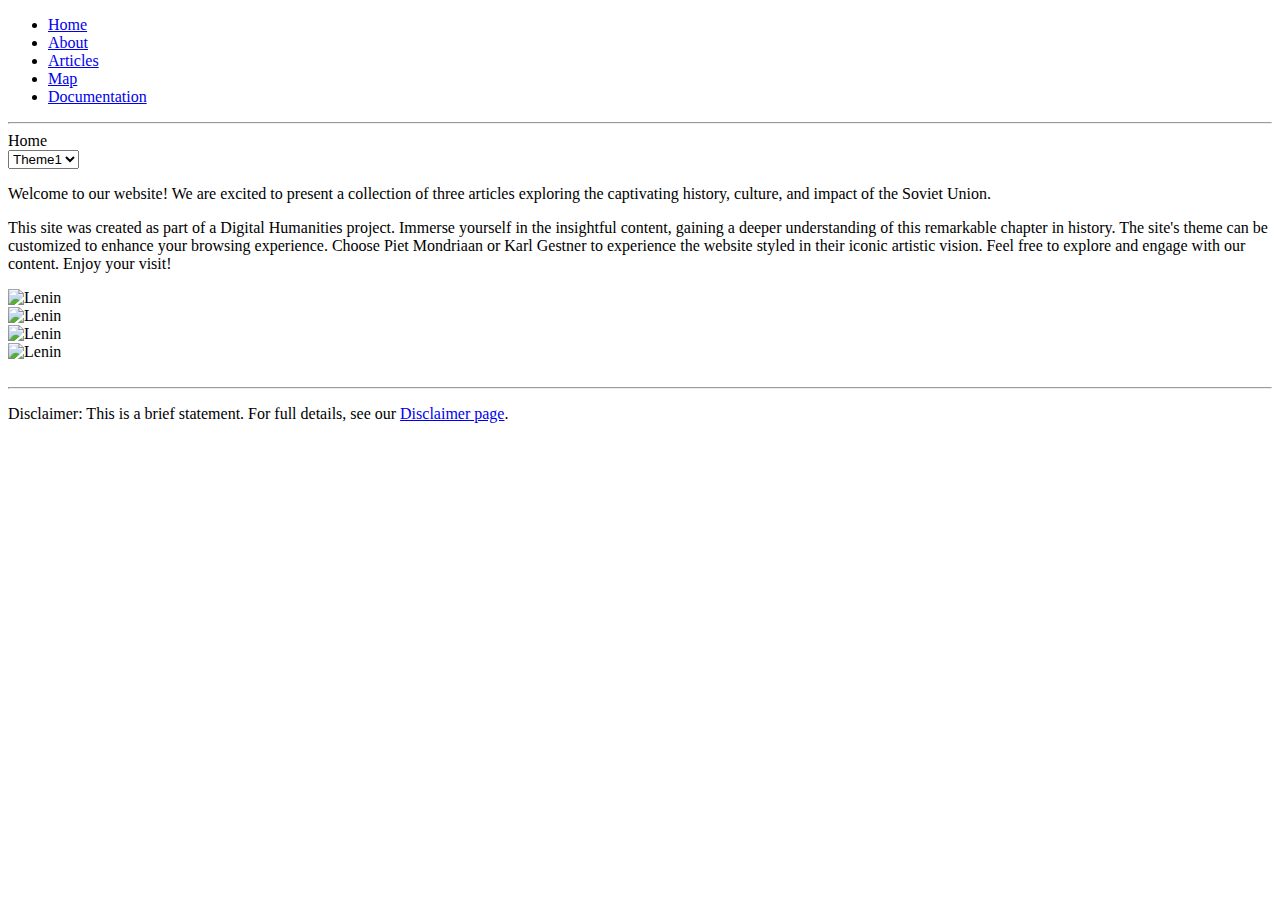
==== index.html @ 6e6a9e3d "added the whole code" ====
<!DOCTYPE html>
<html>
<head>
  <title>Grid Example</title>
  <link rel="stylesheet" type="text/css" href="gridtest.css">
</head>


<body>
 
    <nav>
        <ul>
          <li><a href="file:///Users/TomKobes/Documents/Unibo/Courses/Web%20Technologie/index.html">Home</a></li>
          <li><a href="file:///Users/TomKobes/Documents/Unibo/Courses/Web%20Technologie/about.html">About</a></li>
          <li><a href="file:///Users/TomKobes/Documents/Unibo/Courses/Web%20Technologie/blogs.html">Articles</a></li>
          <li><a href="file:///Users/TomKobes/Documents/Unibo/Courses/Web%20Technologie/map.html">Map</a></li>
          <li><a href="file:///Users/TomKobes/Documents/Unibo/Courses/Web%20Technologie/documentation.html">Documentation</a></li>
        </ul>
      </nav>
     
  <hr class="line">
  <header>Home</header>   


<!-- Theme Switcher to change the style of the website -->
<select id="style-selector">
  <option value="gridtest.css">Theme1</option>
  <option value="style2.css">Theme2</option>
</select>

<!-- JavaScript code to change the website style and remember the selection -->
<script>
  const styleSelector = document.getElementById('style-selector');
  const link = document.querySelector('link[rel="stylesheet"]');

  // When the page loads, apply the stored theme
  window.addEventListener('DOMContentLoaded', (event) => {
      const savedTheme = localStorage.getItem('selectedTheme');
      if (savedTheme) {
          link.href = savedTheme;
          styleSelector.value = savedTheme; // Ensure the dropdown reflects the correct value
      }
  });

  // When a new theme is selected
  styleSelector.addEventListener('change', () => {
      const selectedStyle = styleSelector.value;
      link.href = selectedStyle;

      // Save the theme in localStorage
      localStorage.setItem('selectedTheme', selectedStyle);
  });
</script>


  <div class="grid-container-gen">
    <div class="grid-home1">
      <p><span class="welcome">Welcome to our website!</span> We are excited to present a collection of three articles exploring the captivating history, culture, and impact of the Soviet Union.</p>
      <p> This site was created as part of a Digital Humanities project. Immerse yourself in the insightful content, gaining a deeper understanding of this remarkable chapter in history. The site's theme can be customized to enhance your browsing experience. Choose Piet Mondriaan or Karl Gestner to experience the website styled in their iconic artistic vision. Feel free to explore and engage with our content. Enjoy your visit!</p>
    </div>
    <div class="grid-home2">
      <img src="file:///Users/TomKobes/Documents/Unibo/Courses/Web%20Technologie/Images/gertner2.jpg" alt="Lenin">
    </div>
    <div class="grid-home3">
      <img src="file:///Users/TomKobes/Documents/Unibo/Courses/Web%20Technologie/Images/karl2.jpg" alt="Lenin">
    </div>
    <div class="grid-home4">
      <img src="file:///Users/TomKobes/Documents/Unibo/Courses/Web%20Technologie/Images/mondriaan1.jpg" alt="Lenin">
    </div>
    <div class="grid-home5">
      <img src="file:///Users/TomKobes/Documents/Unibo/Courses/Web%20Technologie/Images/destijl.jpg" alt="Lenin">
    </div>
    <div class="grid-home6">
      <div class="nested-grid1"></div>
      <div class="nested-grid2"></div>
    </div>
    <div class="grid-home7">
      <div class="nested-grid3"></div>
      <div class="nested-grid4"></div>
      <div class="nested-grid5"></div>
      <div class="nested-grid6"></div>
      <div class="nested-grid7"></div>
    </div>

  </div>
  <br>
  <hr class="line">
    <footer>
      <p>Disclaimer: This is a brief statement. For full details, see our <a href="disclaimer.html">Disclaimer page</a>.</p>
    </footer>
  
  </body>
</html>
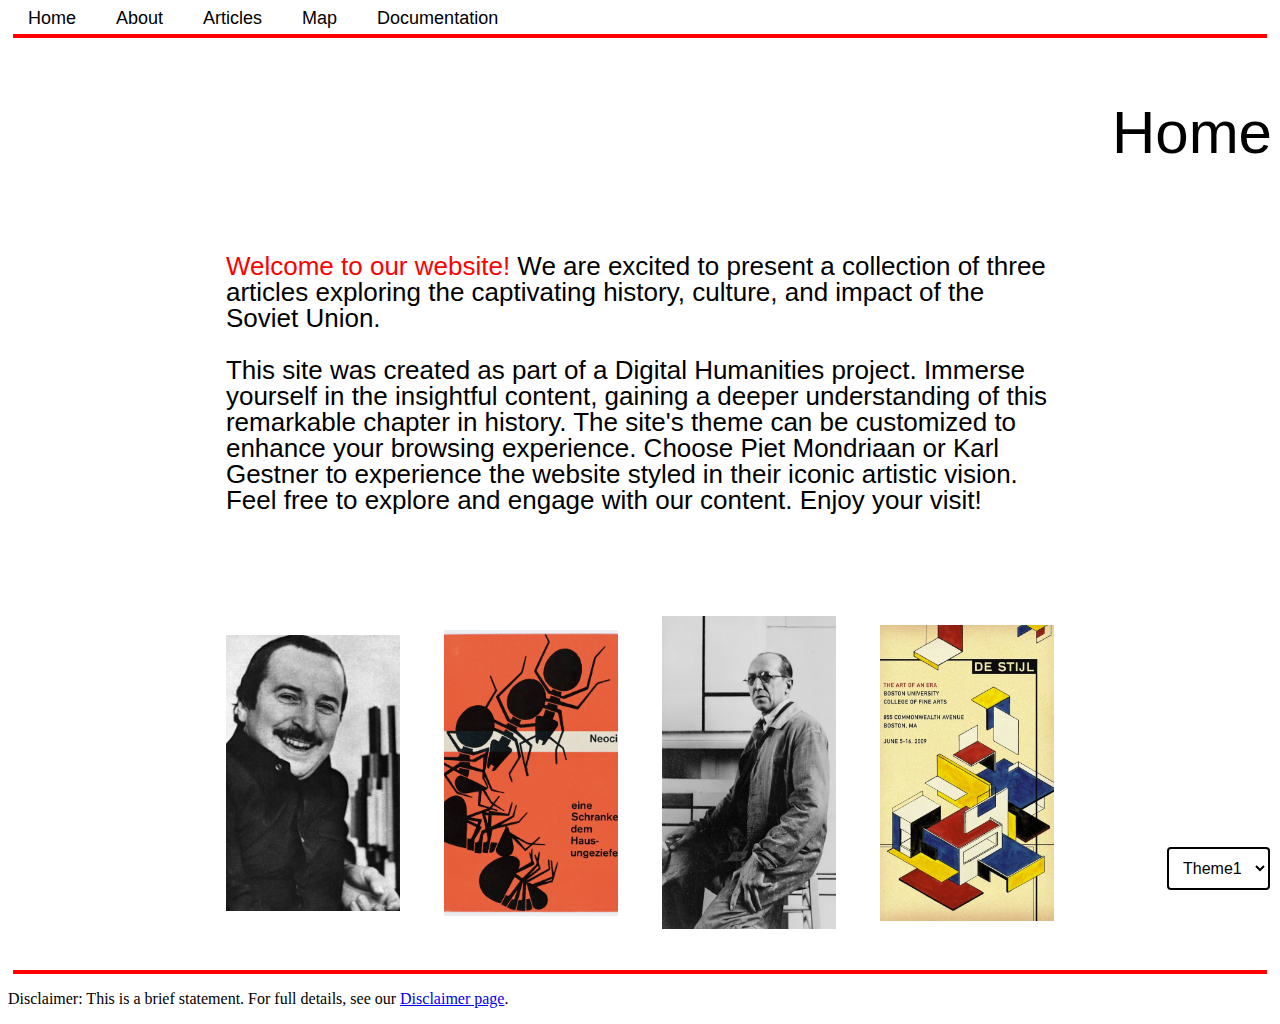
==== commit c186707d: "Update index.html" ====
--- a/index.html
+++ b/index.html
@@ -2,7 +2,7 @@
 <html>
 <head>
   <title>Grid Example</title>
-  <link rel="stylesheet" type="text/css" href="gridtest.css">
+  <link rel="stylesheet" type="text/css" href="css/gestner.css">
 </head>
 
 
@@ -10,11 +10,11 @@
  
     <nav>
         <ul>
-          <li><a href="file:///Users/TomKobes/Documents/Unibo/Courses/Web%20Technologie/index.html">Home</a></li>
-          <li><a href="file:///Users/TomKobes/Documents/Unibo/Courses/Web%20Technologie/about.html">About</a></li>
-          <li><a href="file:///Users/TomKobes/Documents/Unibo/Courses/Web%20Technologie/blogs.html">Articles</a></li>
-          <li><a href="file:///Users/TomKobes/Documents/Unibo/Courses/Web%20Technologie/map.html">Map</a></li>
-          <li><a href="file:///Users/TomKobes/Documents/Unibo/Courses/Web%20Technologie/documentation.html">Documentation</a></li>
+          <li><a href="index.html">Home</a></li>
+          <li><a href="/pages/about.html">About</a></li>
+          <li><a href="pages/blogs.html">Articles</a></li>
+          <li><a href="pages/map.html">Map</a></li>
+          <li><a href="pages/documentation.html">Documentation</a></li>
         </ul>
       </nav>
      
@@ -24,8 +24,8 @@
 
 <!-- Theme Switcher to change the style of the website -->
 <select id="style-selector">
-  <option value="gridtest.css">Theme1</option>
-  <option value="style2.css">Theme2</option>
+  <option value="css/gestner.css">Theme1</option>
+  <option value="css/destijl.css">Theme2</option>
 </select>
 
 <!-- JavaScript code to change the website style and remember the selection -->
@@ -59,16 +59,16 @@
       <p> This site was created as part of a Digital Humanities project. Immerse yourself in the insightful content, gaining a deeper understanding of this remarkable chapter in history. The site's theme can be customized to enhance your browsing experience. Choose Piet Mondriaan or Karl Gestner to experience the website styled in their iconic artistic vision. Feel free to explore and engage with our content. Enjoy your visit!</p>
     </div>
     <div class="grid-home2">
-      <img src="file:///Users/TomKobes/Documents/Unibo/Courses/Web%20Technologie/Images/gertner2.jpg" alt="Lenin">
+      <img src="assets/images/gertner2.jpg" alt="Lenin">
     </div>
     <div class="grid-home3">
-      <img src="file:///Users/TomKobes/Documents/Unibo/Courses/Web%20Technologie/Images/karl2.jpg" alt="Lenin">
+      <img src="assets/images/karl2.jpg" alt="Lenin">
     </div>
     <div class="grid-home4">
-      <img src="file:///Users/TomKobes/Documents/Unibo/Courses/Web%20Technologie/Images/mondriaan1.jpg" alt="Lenin">
+      <img src="assets/images/mondriaan1.jpg" alt="Lenin">
     </div>
     <div class="grid-home5">
-      <img src="file:///Users/TomKobes/Documents/Unibo/Courses/Web%20Technologie/Images/destijl.jpg" alt="Lenin">
+      <img src="assets/images/destijl.jpg" alt="Lenin">
     </div>
     <div class="grid-home6">
       <div class="nested-grid1"></div>
@@ -86,7 +86,7 @@
   <br>
   <hr class="line">
     <footer>
-      <p>Disclaimer: This is a brief statement. For full details, see our <a href="disclaimer.html">Disclaimer page</a>.</p>
+      <p>Disclaimer: This is a brief statement. For full details, see our <a href="pages/disclaimer.html">Disclaimer page</a>.</p>
     </footer>
   
   </body>
--- a/css/gestner.css
+++ b/css/gestner.css
@@ -0,0 +1,494 @@
+
+@font-face {
+    font-family: 'BQ Regular';
+    src: url('/Users/TomKobes/Documents/Unibo/Courses/Web Technologie/Fond/Gerstner BQ Regular/Gerstner BQ Regular.ttf') format('truetype');
+  }
+  
+  h1 {
+    font-family: 'BQ Regular', Arial, sans-serif;
+    font-size: 26px;
+    color: red;
+    line-height: 1;
+  }
+
+  h2 {
+    font-family: 'BQ Regular', Arial, sans-serif;
+    font-size: 20px;
+    line-height: 1;
+  }
+
+  #style-selector {
+    font-size: 16px;
+    padding: 10px ;
+    background-color: #fff;
+    color: #000;
+    border: 2px solid #000;
+    border-radius: 4px;
+    cursor: pointer;
+    position: fixed;
+    bottom: 10px;
+    right: 10px;
+  }
+  
+
+  header {
+    text-align: right;
+    font-family: 'BQ Regular', Arial, sans-serif; /* Change the font family */
+    font-size: 60px; /* Change the font size */
+    margin-bottom: 60px; /* Adjust the spacing underneath */
+    margin-top: 60px;
+  }
+
+  nav {
+    background-color: white;
+    color: #fff;
+    text-align: left; /* Change the text alignment */
+    font-family: Arial, sans-serif; /* Change the font family */
+  }
+  
+  nav ul {
+    list-style: none;
+    margin: 0;
+    padding: 0;
+    display: flex;
+    justify-content: flex-start;
+  }
+  
+  nav li {
+    margin: 0px 10px;
+    
+  }
+  
+  nav a {
+    color: black;
+    font-family: 'BQ Regular', Arial, sans-serif; /* Change the font family */
+    text-decoration: none;
+    font-size: 18px;
+    padding: 10px;
+  }
+  
+  nav a:hover {
+    background-color: #FF0000;
+  }
+
+  .line {
+    border: none;
+    border-top: 4px solid #FF0000; /* Change the border-top thickness and color */
+    margin: 5px 5px; /* Adjust the top and bottom margins */
+  }
+
+  .line2 {
+    border: none;
+    border-top: 2px solid black; /* Change the border-top thickness and color */
+    margin: 35px 35px; /* Adjust the top and bottom margins */
+  }
+  
+
+.grid-container {
+    display: grid;
+    grid-template-columns: repeat(58, 1fr);
+    grid-template-rows: repeat(58, calc(100vh / 58));
+    
+  }
+
+
+/* GRID ITEMS FOR THE ARTICLE OVERVIEW PAGE!!! */  
+  .grid-item {
+    padding: 20px;
+    min-height: 0;
+  }
+  
+  .grid-item1 {
+    grid-area: 1 / 1 / 19 / 9;
+    overflow: hidden;
+  }
+
+  .grid-item2 {
+    grid-area: 21 / 1 / 39 / 9;
+    overflow: hidden;
+  }
+
+  .grid-item3 {
+    grid-area: 41 / 1 / 59 / 9;
+  }
+
+  .grid-item4{
+    grid-area: 1 / 11 / 39 / 49;
+    display: flex;
+    align-items: center;
+    justify-content: center;
+    overflow: hidden;
+  }
+
+  .grid-item5{
+    grid-area: 41 / 11 / 59 / 19;
+  }
+
+  .grid-item6{
+    grid-area: 21 / 51 / 39 / 59;
+    overflow: hidden;
+  }
+
+  .grid-item7{
+    grid-area: 41 / 51 / 59 / 59;
+    overflow: hidden;  }
+
+  .grid-item8{
+    grid-area: 41 / 41 / 59 / 49;
+    overflow: hidden;    
+  }
+
+  .grid-item9{
+    grid-area: 41 / 31 / 59 / 39;
+  }
+
+  .grid-item9 p {
+    font-family: 'BQ Regular', Arial, sans-serif;
+    line-height: 1;
+  }
+
+
+  .grid-item10{
+    grid-area: 41 / 21 / 59 / 29;
+  }
+
+  .grid-item11{
+    grid-area: 1 / 51 / 19 / 59;
+  }
+
+  .grid-item1 img {
+    width: 100%;
+    height: 100%;
+    object-fit: cover;
+  }
+
+  .grid-item2 img {
+    width: 100%;
+    height: 100%;
+    object-fit: cover;
+  }
+
+  .grid-item4 img {
+    width: 100%;
+    height: 100%;
+    object-fit: cover;
+  }  
+
+  .grid-item6 img {
+    width: 100%;
+    height: 100%;
+    object-fit: cover;
+  }
+
+  .grid-item7 img {
+    width: 100%;
+    height: 100%;
+    object-fit: cover;
+  }
+
+  .grid-item8 img {
+    width: 100%;
+    height: 100%;
+    object-fit: cover;
+  }
+
+  .grid-item3 h1 {
+    margin-top: 10px;
+    font-size: 18px;
+  }
+  
+  .grid-item3 h2 {
+   
+    font-size: 18px;
+  }
+  
+  .grid-item3 p {
+    font-family: 'BQ Regular', Arial, sans-serif;
+    line-height: 1;
+  }
+
+  .grid-item5 p {
+    font-family: 'BQ Regular', Arial, sans-serif;
+    line-height: 1;
+  }
+
+  .read-more {
+    bottom: 0;
+    left: 0;
+  }
+
+  .read-more a {
+    font-family: Arial, sans-serif;
+    color: #FF0000;
+    text-decoration: none;
+    font-weight: none;
+  }
+  
+  .read-more a:hover {
+    color: white;
+    background-color: #FF0000;
+  }
+
+
+  .grid-container-gen {
+    display: grid;
+    grid-template-columns: repeat(58, 1fr);
+    grid-template-rows: repeat(58, calc(80vh / 58));
+  }
+
+  /* GRID ITEMS FOR THE HOME PAGE!!! */
+
+  span.welcome {
+    color: red
+  }
+
+    .grid-home1 {
+        grid-area: 1 / 11 / 29 / 49;
+ 
+    }
+
+    .grid-home2 {
+        grid-area: 31 / 11 / 59 / 19;
+        
+        display: flex;
+        align-items: center;
+        justify-content: center;
+        overflow: hidden;
+    }
+
+    .grid-home3 {
+        grid-area: 31 / 21 / 59 / 29;
+        
+        display: flex;
+        align-items: center;
+        justify-content: center;
+        overflow: hidden;
+    }
+
+    .grid-home4 {
+        grid-area: 31 / 31 / 59 / 39;
+
+        display: flex;
+        align-items: center;
+        justify-content: center;
+        overflow: hidden;
+    }
+
+    .grid-home5 {
+        grid-area: 31 / 41 / 59 / 49;
+        
+        display: flex;
+        align-items: center;
+        justify-content: center;
+        overflow: hidden;
+    }
+
+    .grid-home6 {
+        grid-area: 1 / 1 / 59 / 9;
+        
+    }
+
+    .grid-home7 {
+        grid-area: 1 / 51 / 59 / 59;
+        
+    }
+
+    .grid-home1 p {
+        font-family: 'BQ Regular', Arial, sans-serif;
+        font-size: 26px;
+        line-height: 1;
+      }
+
+    .grid-home2 img {
+
+        max-width: 110%;
+        max-height: 110%;
+        object-fit: cover;
+    }
+
+    .grid-home3 img {
+    
+        max-width: 118%;
+        max-height: 118%;
+        object-fit: cover;
+    }
+
+    .grid-home4 img {
+        
+        max-width: 130%;
+        max-height: 130%;
+        object-fit: cover;
+    }
+
+    .grid-home5 img{
+        
+        max-width: 110%;
+        max-height: 110%;
+        object-fit: cover;
+    }
+
+
+    /* Articles */ 
+
+    .grid-container {
+      display: grid;
+      grid-template-columns: repeat(58, 1fr);
+      grid-template-rows: repeat(58, calc(80vh / 58));
+    }
+    
+    .grid-item {
+      font-family: 'BQ Regular', Arial, sans-serif;
+      font-size: 15px;
+      line-height: 1;
+      }
+    
+    .grid-item h2 {
+      font-family: 'BQ Regular', Arial, sans-serif;
+      font-size: 15px;
+      line-height: 1;
+    }
+
+    .grid-item.mainimg {
+      grid-area: 1 / 1 / 39 / 29;
+    }
+  
+    .grid-item.mainimg, .grid-item.secimg, .grid-item.thiimg {
+      display: flex;
+      align-items: center;
+      justify-content: center;
+      overflow: hidden;
+      position: relative; /* Add this */
+    }
+    
+    .grid-item.mainimg img, .grid-item.secimg img, .grid-item.thiimg img {
+      position: absolute; /* Add this */
+      top: 0;
+      left: 0;
+      width: 100%;
+      height: 100%;
+      object-fit: cover;
+    }
+  
+    .grid-item.secimg {
+      grid-area: 1 / 46 / 59 / 59;
+      display: flex;
+      align-items: center;
+      justify-content: center;
+      overflow: hidden;
+    }
+  
+    .grid-item.thiimg {
+      grid-area: 31 / 16 / 59 / 44;
+      display: flex;
+      align-items: center;
+      justify-content: center;
+      overflow: hidden;
+    }
+  
+    .grid-item.title {
+      grid-area: 41 / 1 / 50 / 14;
+      font-size: 25px;
+
+    }
+  
+    .grid-item.author {
+      grid-area: 50 / 1 / 59 / 14;
+      font-size: 20px;
+
+    }
+  
+    .grid-item.excerpt {
+      grid-area: 41 / 16 / 59 / 29;
+      font-size: 20px;
+      color: #4169E1;
+    }
+  
+    .grid-item.st1 {
+      grid-area: 1 / 1 / 29 / 14;
+    }
+  
+    .grid-item.st2 {
+      grid-area: 1 / 16 / 29 / 29;
+    }
+  
+    .grid-item.st3 {
+      grid-area: 1 / 31 / 29 / 44;
+    }
+  
+    .grid-item.st4 {
+      grid-area: 1 / 46 / 29 / 59;
+    }
+  
+    .grid-item.mt1 {
+      grid-area: 1 / 1 / 39 / 14;
+    }
+  
+    .grid-item.mt2 {
+      grid-area: 1 / 16 / 39 / 29;
+    }
+  
+    .grid-item.mt3 {
+      grid-area: 1 / 31 / 39 / 44;
+    }
+  
+    .grid-item.mt4 {
+      grid-area: 1 / 46 / 39 / 59;
+    }
+  
+    .grid-item.lt1 {
+      grid-area: 1 / 1 / 59 / 14;
+    }
+  
+    .grid-item.lt2 {
+      grid-area: 1 / 16 / 59 / 29;
+    }
+  
+    .grid-item.lt3 {
+      grid-area: 1 / 31 / 59 / 44;
+    }
+  
+    .grid-item.lt4 {
+      grid-area: 1 / 46 / 59 / 59;
+    }
+    
+    span.highlight-person.active {
+      color: #FF0000;
+    }
+  
+    span.highlight-historicalperson.active {
+      color: #1eb160;
+    }
+  
+    span.highlight-location.active {
+      color:#4169E1
+    }
+  
+    span.highlight-politics.active {
+      color:pink
+    }
+  
+    
+    
+    
+
+/* ABOUT PAGE */
+
+.grid-about1 {
+  grid-area: 1 / 1 / 29 / 28;
+}
+
+.grid-about2 {
+  grid-area: 1 / 30 / 29 / 59;
+}
+
+.grid-about1 p {
+  font-family: 'BQ Regular', Arial, sans-serif;
+  font-size: 15px;
+  line-height: 1;
+}
+
+.grid-about2 p {
+  font-family: 'BQ Regular', Arial, sans-serif;
+  font-size: 15px;
+  line-height: 1;
+}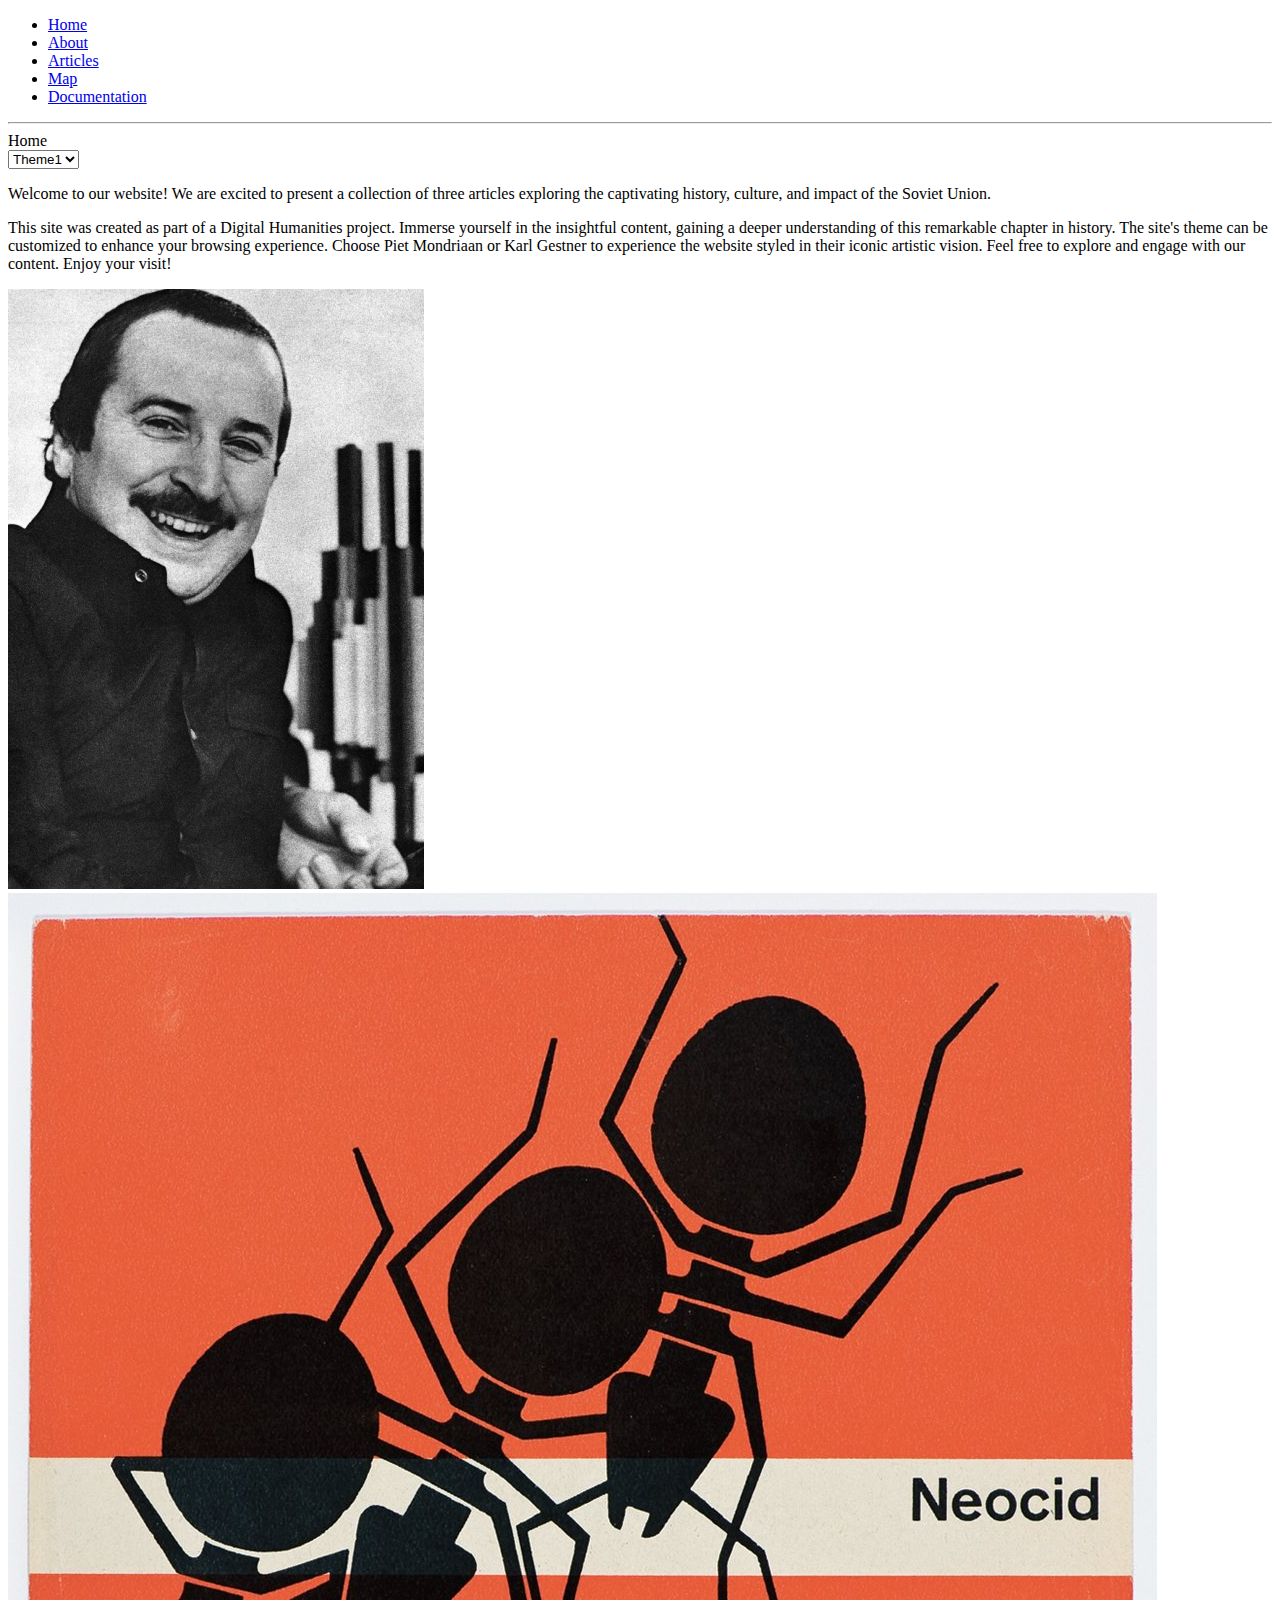
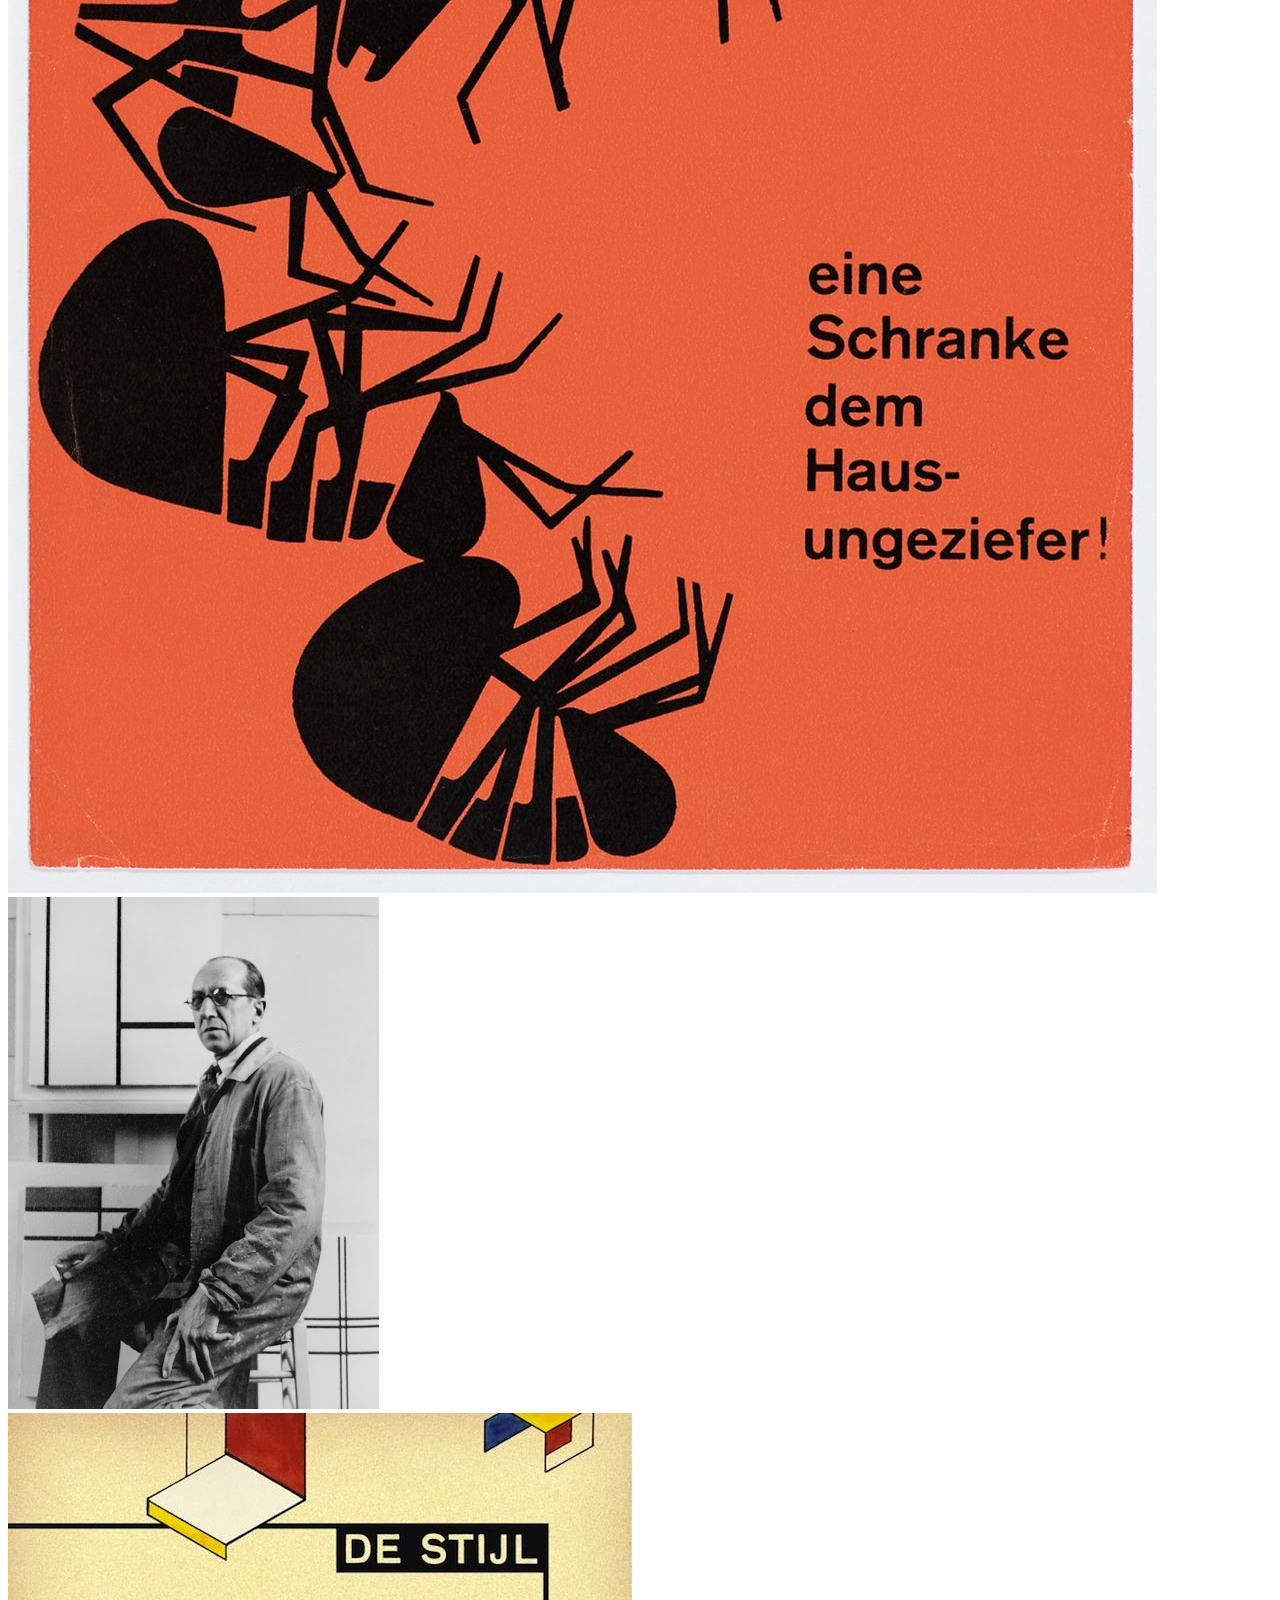
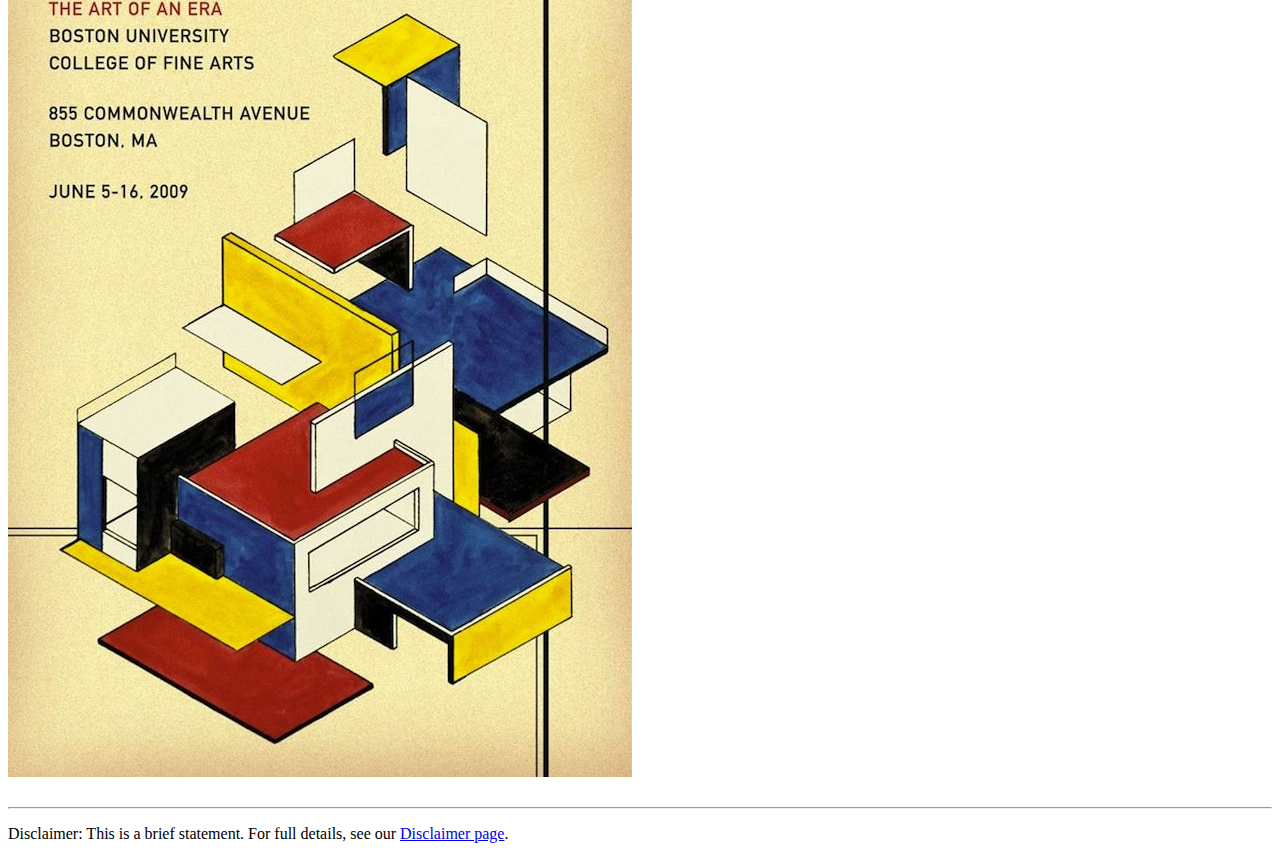
==== commit c795b59a: "Update index.html" ====
--- a/index.html
+++ b/index.html
@@ -2,7 +2,7 @@
 <html>
 <head>
   <title>Grid Example</title>
-  <link rel="stylesheet" type="text/css" href="css/gestner.css">
+  <link rel="stylesheet" type="text/css" href="WebTech/css/gestner.css">
 </head>
 
 
@@ -11,7 +11,7 @@
     <nav>
         <ul>
           <li><a href="index.html">Home</a></li>
-          <li><a href="/pages/about.html">About</a></li>
+          <li><a href="pages/about.html">About</a></li>
           <li><a href="pages/blogs.html">Articles</a></li>
           <li><a href="pages/map.html">Map</a></li>
           <li><a href="pages/documentation.html">Documentation</a></li>
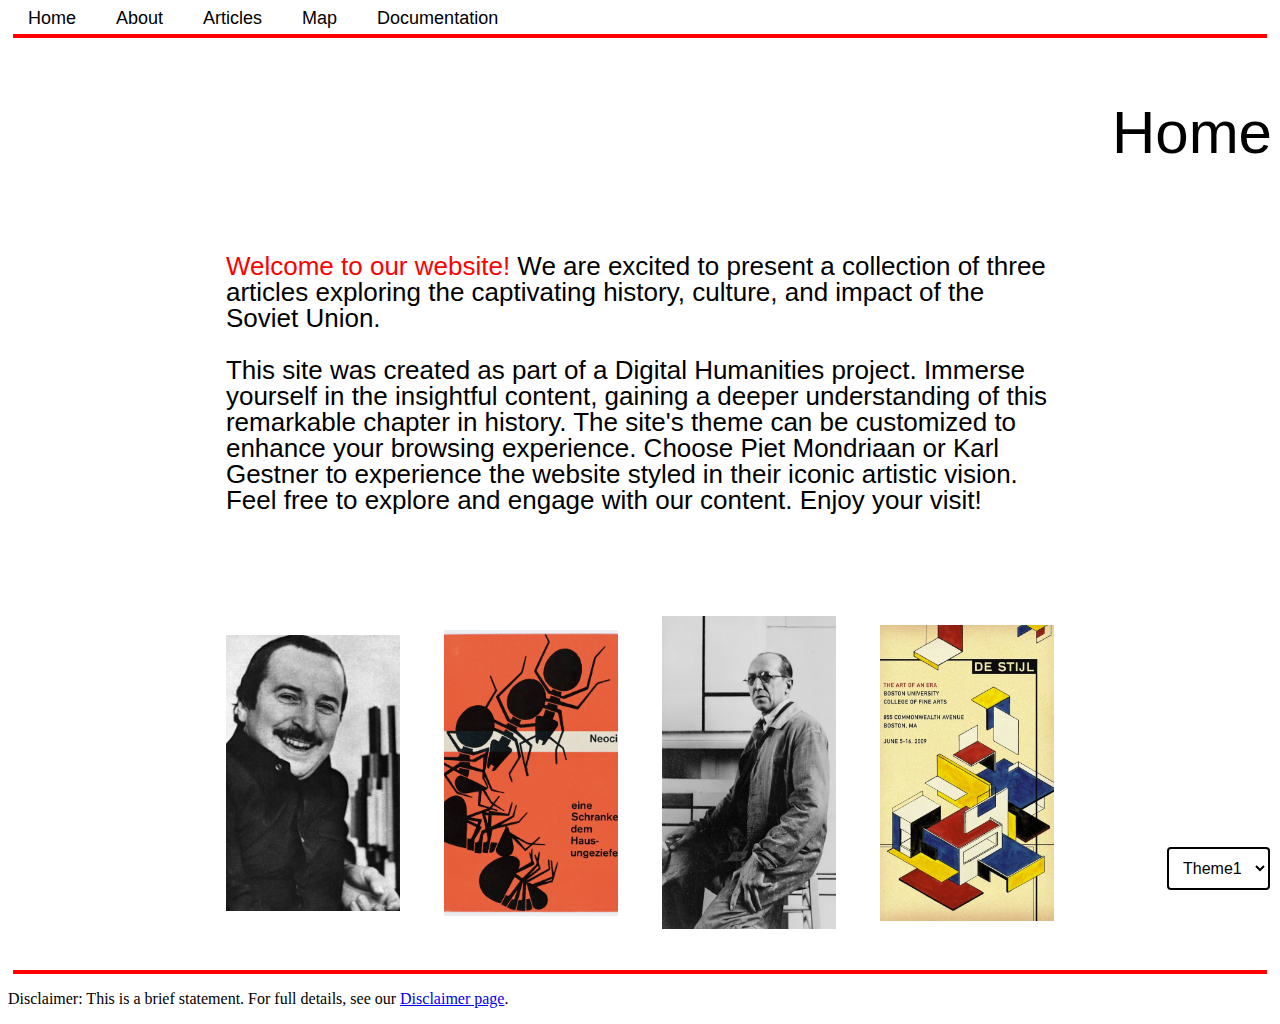
==== commit 424b1cdf: "Update index.html" ====
--- a/index.html
+++ b/index.html
@@ -2,7 +2,7 @@
 <html>
 <head>
   <title>Grid Example</title>
-  <link rel="stylesheet" type="text/css" href="WebTech/css/gestner.css">
+  <link rel="stylesheet" type="text/css" href="css/gestner.css">
 </head>
 
 
--- a/css/gestner.css
+++ b/css/gestner.css
@@ -0,0 +1,494 @@
+
+@font-face {
+    font-family: 'BQ Regular';
+    src: url('assets/fonts/Gerstner BQ Regular/Gerstner BQ Regular.ttf') format('truetype');
+  }
+  
+  h1 {
+    font-family: 'BQ Regular', Arial, sans-serif;
+    font-size: 26px;
+    color: red;
+    line-height: 1;
+  }
+
+  h2 {
+    font-family: 'BQ Regular', Arial, sans-serif;
+    font-size: 20px;
+    line-height: 1;
+  }
+
+  #style-selector {
+    font-size: 16px;
+    padding: 10px ;
+    background-color: #fff;
+    color: #000;
+    border: 2px solid #000;
+    border-radius: 4px;
+    cursor: pointer;
+    position: fixed;
+    bottom: 10px;
+    right: 10px;
+  }
+  
+
+  header {
+    text-align: right;
+    font-family: 'BQ Regular', Arial, sans-serif; /* Change the font family */
+    font-size: 60px; /* Change the font size */
+    margin-bottom: 60px; /* Adjust the spacing underneath */
+    margin-top: 60px;
+  }
+
+  nav {
+    background-color: white;
+    color: #fff;
+    text-align: left; /* Change the text alignment */
+    font-family: Arial, sans-serif; /* Change the font family */
+  }
+  
+  nav ul {
+    list-style: none;
+    margin: 0;
+    padding: 0;
+    display: flex;
+    justify-content: flex-start;
+  }
+  
+  nav li {
+    margin: 0px 10px;
+    
+  }
+  
+  nav a {
+    color: black;
+    font-family: 'BQ Regular', Arial, sans-serif; /* Change the font family */
+    text-decoration: none;
+    font-size: 18px;
+    padding: 10px;
+  }
+  
+  nav a:hover {
+    background-color: #FF0000;
+  }
+
+  .line {
+    border: none;
+    border-top: 4px solid #FF0000; /* Change the border-top thickness and color */
+    margin: 5px 5px; /* Adjust the top and bottom margins */
+  }
+
+  .line2 {
+    border: none;
+    border-top: 2px solid black; /* Change the border-top thickness and color */
+    margin: 35px 35px; /* Adjust the top and bottom margins */
+  }
+  
+
+.grid-container {
+    display: grid;
+    grid-template-columns: repeat(58, 1fr);
+    grid-template-rows: repeat(58, calc(100vh / 58));
+    
+  }
+
+
+/* GRID ITEMS FOR THE ARTICLE OVERVIEW PAGE!!! */  
+  .grid-item {
+    padding: 20px;
+    min-height: 0;
+  }
+  
+  .grid-item1 {
+    grid-area: 1 / 1 / 19 / 9;
+    overflow: hidden;
+  }
+
+  .grid-item2 {
+    grid-area: 21 / 1 / 39 / 9;
+    overflow: hidden;
+  }
+
+  .grid-item3 {
+    grid-area: 41 / 1 / 59 / 9;
+  }
+
+  .grid-item4{
+    grid-area: 1 / 11 / 39 / 49;
+    display: flex;
+    align-items: center;
+    justify-content: center;
+    overflow: hidden;
+  }
+
+  .grid-item5{
+    grid-area: 41 / 11 / 59 / 19;
+  }
+
+  .grid-item6{
+    grid-area: 21 / 51 / 39 / 59;
+    overflow: hidden;
+  }
+
+  .grid-item7{
+    grid-area: 41 / 51 / 59 / 59;
+    overflow: hidden;  }
+
+  .grid-item8{
+    grid-area: 41 / 41 / 59 / 49;
+    overflow: hidden;    
+  }
+
+  .grid-item9{
+    grid-area: 41 / 31 / 59 / 39;
+  }
+
+  .grid-item9 p {
+    font-family: 'BQ Regular', Arial, sans-serif;
+    line-height: 1;
+  }
+
+
+  .grid-item10{
+    grid-area: 41 / 21 / 59 / 29;
+  }
+
+  .grid-item11{
+    grid-area: 1 / 51 / 19 / 59;
+  }
+
+  .grid-item1 img {
+    width: 100%;
+    height: 100%;
+    object-fit: cover;
+  }
+
+  .grid-item2 img {
+    width: 100%;
+    height: 100%;
+    object-fit: cover;
+  }
+
+  .grid-item4 img {
+    width: 100%;
+    height: 100%;
+    object-fit: cover;
+  }  
+
+  .grid-item6 img {
+    width: 100%;
+    height: 100%;
+    object-fit: cover;
+  }
+
+  .grid-item7 img {
+    width: 100%;
+    height: 100%;
+    object-fit: cover;
+  }
+
+  .grid-item8 img {
+    width: 100%;
+    height: 100%;
+    object-fit: cover;
+  }
+
+  .grid-item3 h1 {
+    margin-top: 10px;
+    font-size: 18px;
+  }
+  
+  .grid-item3 h2 {
+   
+    font-size: 18px;
+  }
+  
+  .grid-item3 p {
+    font-family: 'BQ Regular', Arial, sans-serif;
+    line-height: 1;
+  }
+
+  .grid-item5 p {
+    font-family: 'BQ Regular', Arial, sans-serif;
+    line-height: 1;
+  }
+
+  .read-more {
+    bottom: 0;
+    left: 0;
+  }
+
+  .read-more a {
+    font-family: Arial, sans-serif;
+    color: #FF0000;
+    text-decoration: none;
+    font-weight: none;
+  }
+  
+  .read-more a:hover {
+    color: white;
+    background-color: #FF0000;
+  }
+
+
+  .grid-container-gen {
+    display: grid;
+    grid-template-columns: repeat(58, 1fr);
+    grid-template-rows: repeat(58, calc(80vh / 58));
+  }
+
+  /* GRID ITEMS FOR THE HOME PAGE!!! */
+
+  span.welcome {
+    color: red
+  }
+
+    .grid-home1 {
+        grid-area: 1 / 11 / 29 / 49;
+ 
+    }
+
+    .grid-home2 {
+        grid-area: 31 / 11 / 59 / 19;
+        
+        display: flex;
+        align-items: center;
+        justify-content: center;
+        overflow: hidden;
+    }
+
+    .grid-home3 {
+        grid-area: 31 / 21 / 59 / 29;
+        
+        display: flex;
+        align-items: center;
+        justify-content: center;
+        overflow: hidden;
+    }
+
+    .grid-home4 {
+        grid-area: 31 / 31 / 59 / 39;
+
+        display: flex;
+        align-items: center;
+        justify-content: center;
+        overflow: hidden;
+    }
+
+    .grid-home5 {
+        grid-area: 31 / 41 / 59 / 49;
+        
+        display: flex;
+        align-items: center;
+        justify-content: center;
+        overflow: hidden;
+    }
+
+    .grid-home6 {
+        grid-area: 1 / 1 / 59 / 9;
+        
+    }
+
+    .grid-home7 {
+        grid-area: 1 / 51 / 59 / 59;
+        
+    }
+
+    .grid-home1 p {
+        font-family: 'BQ Regular', Arial, sans-serif;
+        font-size: 26px;
+        line-height: 1;
+      }
+
+    .grid-home2 img {
+
+        max-width: 110%;
+        max-height: 110%;
+        object-fit: cover;
+    }
+
+    .grid-home3 img {
+    
+        max-width: 118%;
+        max-height: 118%;
+        object-fit: cover;
+    }
+
+    .grid-home4 img {
+        
+        max-width: 130%;
+        max-height: 130%;
+        object-fit: cover;
+    }
+
+    .grid-home5 img{
+        
+        max-width: 110%;
+        max-height: 110%;
+        object-fit: cover;
+    }
+
+
+    /* Articles */ 
+
+    .grid-container {
+      display: grid;
+      grid-template-columns: repeat(58, 1fr);
+      grid-template-rows: repeat(58, calc(80vh / 58));
+    }
+    
+    .grid-item {
+      font-family: 'BQ Regular', Arial, sans-serif;
+      font-size: 15px;
+      line-height: 1;
+      }
+    
+    .grid-item h2 {
+      font-family: 'BQ Regular', Arial, sans-serif;
+      font-size: 15px;
+      line-height: 1;
+    }
+
+    .grid-item.mainimg {
+      grid-area: 1 / 1 / 39 / 29;
+    }
+  
+    .grid-item.mainimg, .grid-item.secimg, .grid-item.thiimg {
+      display: flex;
+      align-items: center;
+      justify-content: center;
+      overflow: hidden;
+      position: relative; /* Add this */
+    }
+    
+    .grid-item.mainimg img, .grid-item.secimg img, .grid-item.thiimg img {
+      position: absolute; /* Add this */
+      top: 0;
+      left: 0;
+      width: 100%;
+      height: 100%;
+      object-fit: cover;
+    }
+  
+    .grid-item.secimg {
+      grid-area: 1 / 46 / 59 / 59;
+      display: flex;
+      align-items: center;
+      justify-content: center;
+      overflow: hidden;
+    }
+  
+    .grid-item.thiimg {
+      grid-area: 31 / 16 / 59 / 44;
+      display: flex;
+      align-items: center;
+      justify-content: center;
+      overflow: hidden;
+    }
+  
+    .grid-item.title {
+      grid-area: 41 / 1 / 50 / 14;
+      font-size: 25px;
+
+    }
+  
+    .grid-item.author {
+      grid-area: 50 / 1 / 59 / 14;
+      font-size: 20px;
+
+    }
+  
+    .grid-item.excerpt {
+      grid-area: 41 / 16 / 59 / 29;
+      font-size: 20px;
+      color: #4169E1;
+    }
+  
+    .grid-item.st1 {
+      grid-area: 1 / 1 / 29 / 14;
+    }
+  
+    .grid-item.st2 {
+      grid-area: 1 / 16 / 29 / 29;
+    }
+  
+    .grid-item.st3 {
+      grid-area: 1 / 31 / 29 / 44;
+    }
+  
+    .grid-item.st4 {
+      grid-area: 1 / 46 / 29 / 59;
+    }
+  
+    .grid-item.mt1 {
+      grid-area: 1 / 1 / 39 / 14;
+    }
+  
+    .grid-item.mt2 {
+      grid-area: 1 / 16 / 39 / 29;
+    }
+  
+    .grid-item.mt3 {
+      grid-area: 1 / 31 / 39 / 44;
+    }
+  
+    .grid-item.mt4 {
+      grid-area: 1 / 46 / 39 / 59;
+    }
+  
+    .grid-item.lt1 {
+      grid-area: 1 / 1 / 59 / 14;
+    }
+  
+    .grid-item.lt2 {
+      grid-area: 1 / 16 / 59 / 29;
+    }
+  
+    .grid-item.lt3 {
+      grid-area: 1 / 31 / 59 / 44;
+    }
+  
+    .grid-item.lt4 {
+      grid-area: 1 / 46 / 59 / 59;
+    }
+    
+    span.highlight-person.active {
+      color: #FF0000;
+    }
+  
+    span.highlight-historicalperson.active {
+      color: #1eb160;
+    }
+  
+    span.highlight-location.active {
+      color:#4169E1
+    }
+  
+    span.highlight-politics.active {
+      color:pink
+    }
+  
+    
+    
+    
+
+/* ABOUT PAGE */
+
+.grid-about1 {
+  grid-area: 1 / 1 / 29 / 28;
+}
+
+.grid-about2 {
+  grid-area: 1 / 30 / 29 / 59;
+}
+
+.grid-about1 p {
+  font-family: 'BQ Regular', Arial, sans-serif;
+  font-size: 15px;
+  line-height: 1;
+}
+
+.grid-about2 p {
+  font-family: 'BQ Regular', Arial, sans-serif;
+  font-size: 15px;
+  line-height: 1;
+}
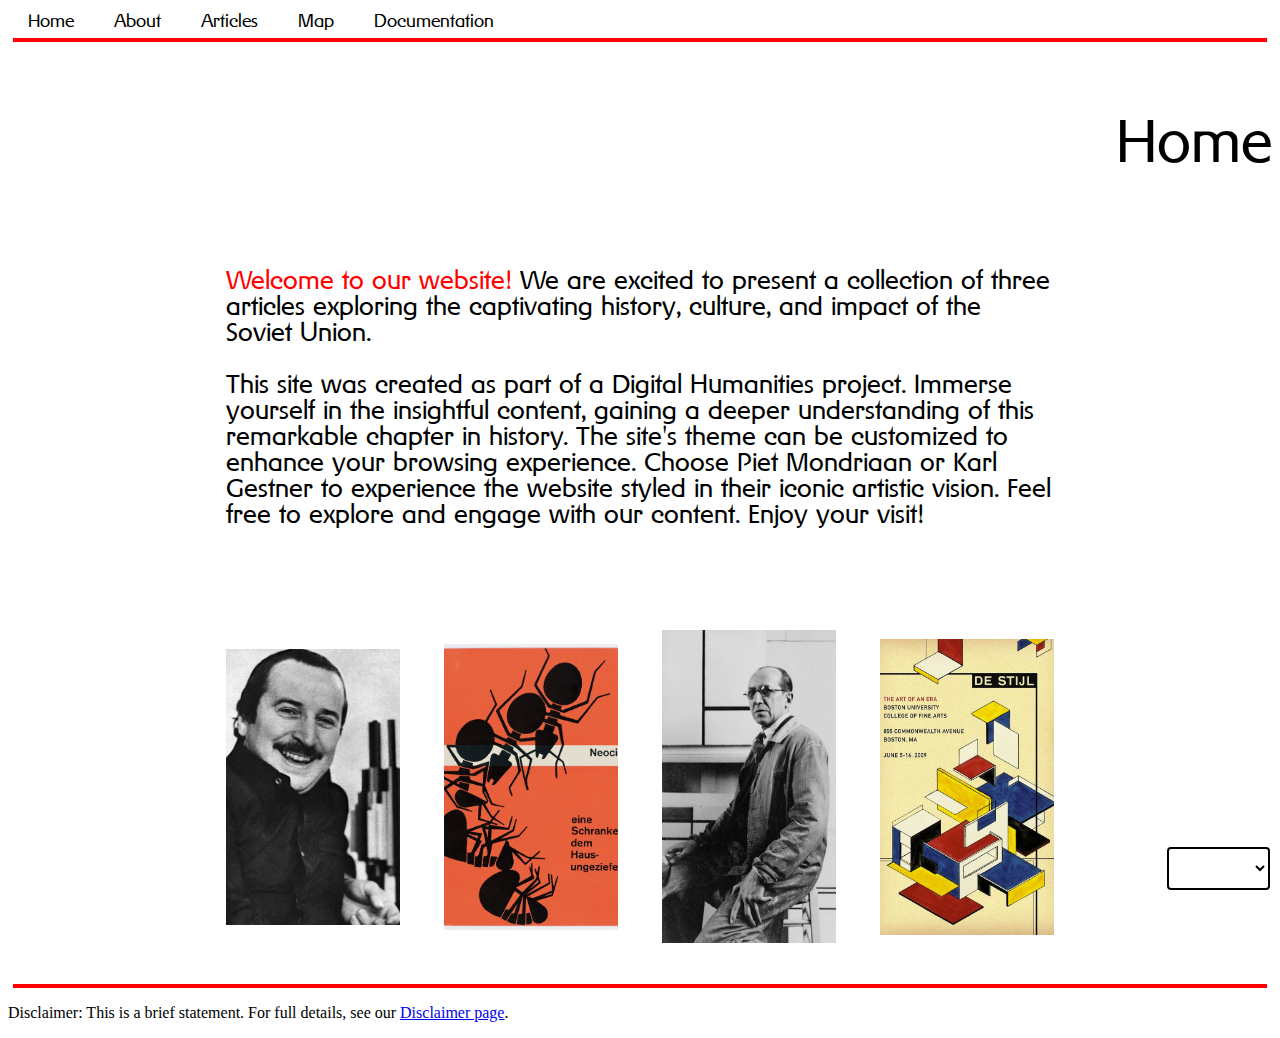
==== commit 0447bca4: "Update index.html" ====
--- a/index.html
+++ b/index.html
@@ -39,6 +39,13 @@
       if (savedTheme) {
           link.href = savedTheme;
           styleSelector.value = savedTheme; // Ensure the dropdown reflects the correct value
+      } else {
+          // Set a default theme if there is no saved theme
+          const defaultTheme = '../css/gestner.css'; // Specify your default theme path here
+          link.href = defaultTheme;
+          styleSelector.value = defaultTheme;
+          // Optionally save the default theme as the selected theme
+          localStorage.setItem('selectedTheme', defaultTheme);
       }
   });
 
--- a/css/gestner.css
+++ b/css/gestner.css
@@ -1,7 +1,7 @@
 
 @font-face {
     font-family: 'BQ Regular';
-    src: url('assets/fonts/Gerstner BQ Regular/Gerstner BQ Regular.ttf') format('truetype');
+    src: url('../assets/fonts/Gerstner BQ Regular/Gerstner BQ Regular.ttf') format('truetype');
   }
   
   h1 {
